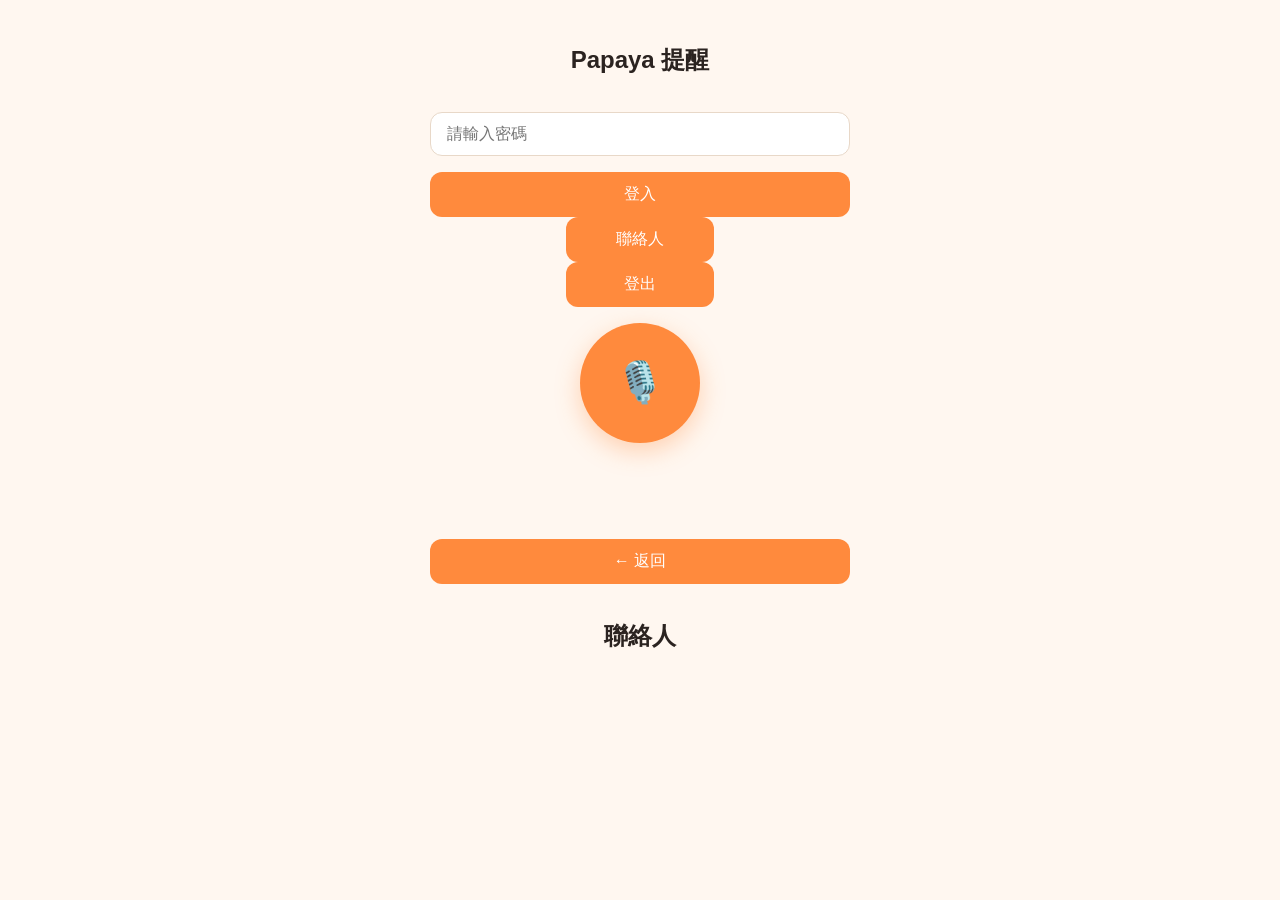
==== index.html @ a41d8e6e "第一次存檔:Papaya 提醒網頁介面" ====
<!DOCTYPE html>
<html lang="zh-Hant">
<head>
  <meta charset="UTF-8" />
  <meta name="viewport" content="width=device-width, initial-scale=1, viewport-fit=cover" />
  <title>Papaya 提醒</title>
  <link rel="manifest" href="manifest.json" />
  <link rel="icon" href="icon.png" />
  <link rel="stylesheet" href="styles.css" />
</head>
<body>
  <section id="login-screen">
    <h1>Papaya 提醒</h1>
    <input id="password-input" type="password" placeholder="請輸入密碼" />
    <button id="login-button">登入</button>
    <p id="login-error" class="error-text" hidden>密碼錯誤,請再試一次</p>
  </section>

  <section id="main-screen" hidden>
    <nav>
      <button id="nav-contacts">聯絡人</button>
      <button id="logout-button">登出</button>
    </nav>
    <button id="mic-button" aria-label="開始說話">🎙️</button>
    <p id="conversation-status"></p>
    <ul id="reminder-list"></ul>
  </section>

  <section id="contacts-screen" hidden>
    <button id="back-to-main">← 返回</button>
    <h2>聯絡人</h2>
    <ul id="contacts-list"></ul>
  </section>

  <script type="module" src="app.js"></script>
</body>
</html>
---- styles.css ----
/* web/styles.css */
:root {
  --papaya: #ff8a3d;
  --papaya-dark: #e06a1f;
  --bg: #fff7f0;
  --text: #2b2320;
}

* { box-sizing: border-box; }

body {
  margin: 0;
  font-family: -apple-system, "PingFang TC", "Microsoft JhengHei", sans-serif;
  background: var(--bg);
  color: var(--text);
  min-height: 100vh;
  display: flex;
  flex-direction: column;
  align-items: center;
  padding: 24px 16px;
}

#login-screen, #main-screen, #contacts-screen {
  width: 100%;
  max-width: 420px;
  display: flex;
  flex-direction: column;
  align-items: center;
  gap: 16px;
}

input, button {
  font-size: 1rem;
  padding: 12px 16px;
  border-radius: 12px;
  border: 1px solid #e8d8c8;
  width: 100%;
}

button {
  background: var(--papaya);
  color: white;
  border: none;
  cursor: pointer;
}

button:active { background: var(--papaya-dark); }

.error-text { color: #d33; }

#mic-button {
  width: 120px;
  height: 120px;
  border-radius: 50%;
  font-size: 2.5rem;
  display: flex;
  align-items: center;
  justify-content: center;
  box-shadow: 0 8px 24px rgba(255, 138, 61, 0.35);
}

#mic-button.listening {
  background: var(--papaya-dark);
  animation: pulse 1.2s infinite;
}

@keyframes pulse {
  0% { box-shadow: 0 0 0 0 rgba(255, 138, 61, 0.5); }
  70% { box-shadow: 0 0 0 20px rgba(255, 138, 61, 0); }
  100% { box-shadow: 0 0 0 0 rgba(255, 138, 61, 0); }
}

#reminder-list, #contacts-list {
  list-style: none;
  padding: 0;
  width: 100%;
  display: flex;
  flex-direction: column;
  gap: 8px;
}

#reminder-list li, #contacts-list li {
  background: white;
  border-radius: 12px;
  padding: 12px 16px;
  box-shadow: 0 2px 8px rgba(0,0,0,0.05);
}

.status-pending { color: #b8860b; }
.status-sent { color: #2a8f4a; }
.status-failed { color: #d33; }
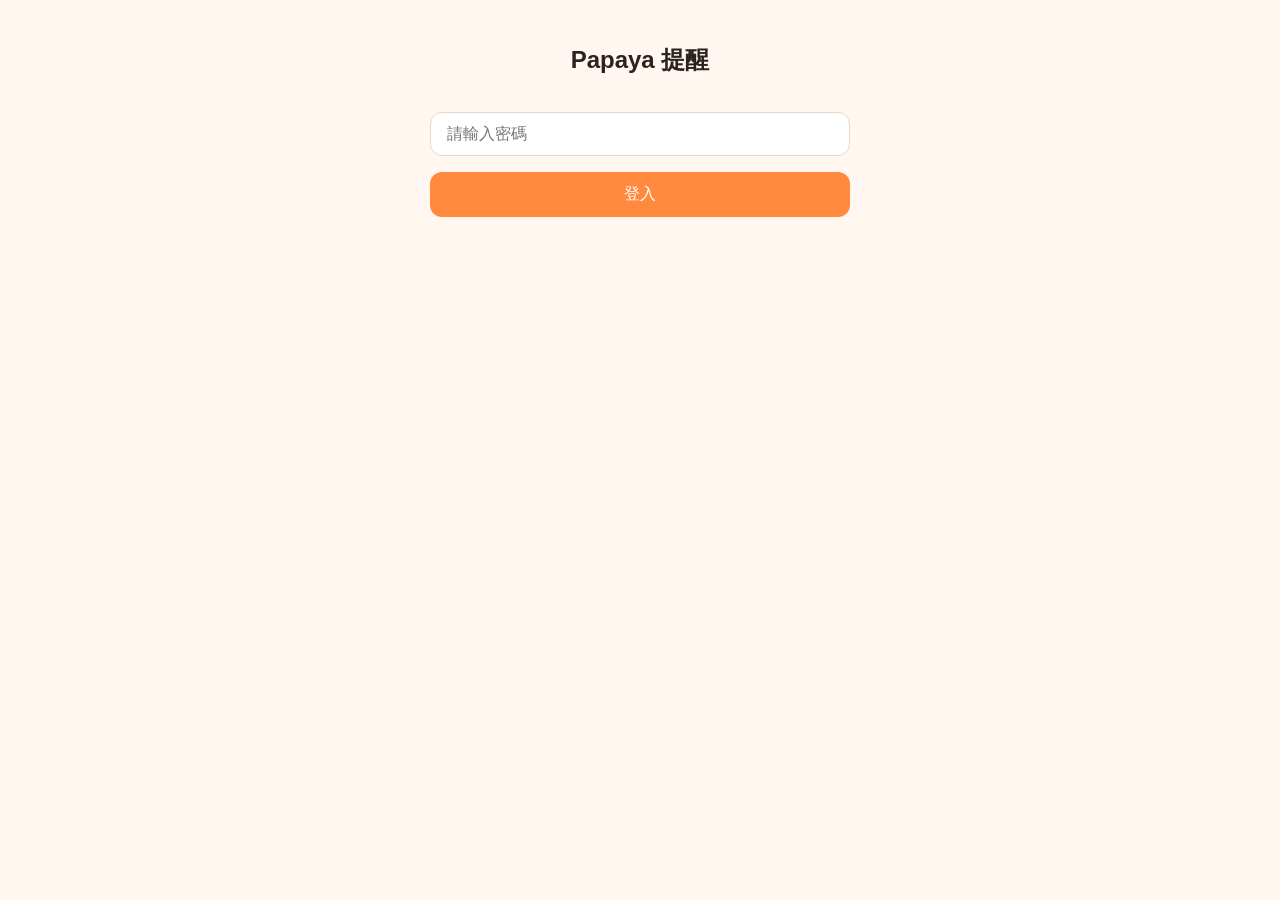
==== commit fe2b6b3b: "修正:語音流程在瀏覽器與 iPhone 上實際可用(說完自動送出、清除舊版快取) Co-Authored-By: Claude Opus 5.5 <noreply@anthropic.com>" ====
--- a/index.html
+++ b/index.html
@@ -6,7 +6,10 @@
   <title>Papaya 提醒</title>
   <link rel="manifest" href="manifest.json" />
   <link rel="icon" href="icon.png" />
-  <link rel="stylesheet" href="styles.css" />
+  <link rel="apple-touch-icon" href="icon.png" />
+  <meta name="apple-mobile-web-app-capable" content="yes" />
+  <meta name="apple-mobile-web-app-title" content="Papaya 提醒" />
+  <link rel="stylesheet" href="styles.css?v=20260929b" />
 </head>
 <body>
   <section id="login-screen">
@@ -32,6 +35,8 @@
     <ul id="contacts-list"></ul>
   </section>
 
-  <script type="module" src="app.js"></script>
+  <p id="app-version" class="app-version"></p>
+
+  <script type="module" src="app.js?v=20260929b"></script>
 </body>
 </html>
--- a/styles.css
+++ b/styles.css
@@ -27,6 +27,10 @@
   flex-direction: column;
   align-items: center;
   gap: 16px;
+}
+
+[hidden] {
+  display: none !important;
 }
 
 input, button {
@@ -86,6 +90,18 @@
   box-shadow: 0 2px 8px rgba(0,0,0,0.05);
 }
 
+#conversation-status {
+  min-height: 1.5em;
+  text-align: center;
+  margin: 0;
+}
+
+.app-version {
+  margin-top: 32px;
+  font-size: 0.75rem;
+  color: #b8a898;
+}
+
 .status-pending { color: #b8860b; }
 .status-sent { color: #2a8f4a; }
 .status-failed { color: #d33; }
